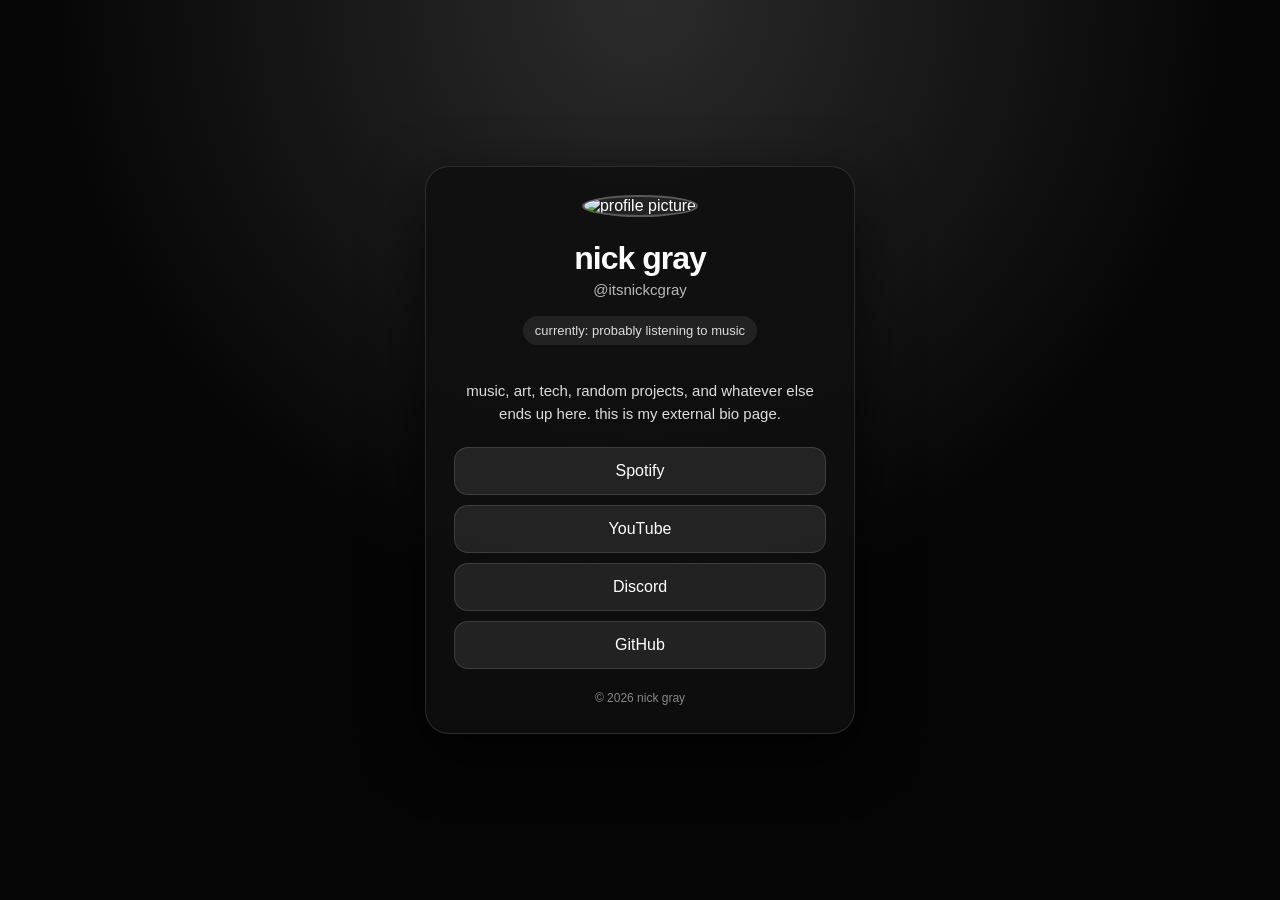
==== index.html @ 5db3a303 "Create index.html" ====
<!DOCTYPE html>
<html lang="en">
<head>
  <meta charset="UTF-8" />
  <meta name="viewport" content="width=device-width, initial-scale=1.0" />
  <title>itsnickcgray</title>

  <style>
    * { box-sizing: border-box; }

    body {
      margin: 0;
      min-height: 100vh;
      font-family: Arial, sans-serif;
      background: radial-gradient(circle at top, #2b2b2b, #050505 55%);
      color: white;
      display: flex;
      align-items: center;
      justify-content: center;
      padding: 25px;
    }

    .card {
      width: 100%;
      max-width: 430px;
      background: rgba(15, 15, 15, 0.88);
      border: 1px solid rgba(255, 255, 255, 0.12);
      border-radius: 24px;
      padding: 28px;
      text-align: center;
      box-shadow: 0 20px 60px rgba(0, 0, 0, 0.65);
    }

    .pfp {
      width: 105px;
      height: 105px;
      border-radius: 50%;
      object-fit: cover;
      border: 2px solid rgba(255, 255, 255, 0.25);
      background: #222;
      margin-bottom: 15px;
    }

    h1 {
      margin: 8px 0 4px;
      font-size: 32px;
      letter-spacing: -1px;
    }

    .tag {
      color: #b8b8b8;
      font-size: 15px;
      margin-bottom: 18px;
    }

    .status {
      display: inline-block;
      padding: 7px 12px;
      border-radius: 999px;
      background: rgba(255, 255, 255, 0.08);
      color: #dcdcdc;
      font-size: 13px;
      margin-bottom: 20px;
    }

    .bio {
      color: #dddddd;
      font-size: 15px;
      line-height: 1.5;
      margin-bottom: 22px;
    }

    .links a {
      display: block;
      color: white;
      text-decoration: none;
      background: rgba(255, 255, 255, 0.09);
      border: 1px solid rgba(255, 255, 255, 0.12);
      padding: 14px;
      border-radius: 14px;
      margin: 10px 0;
      transition: 0.2s;
    }

    .links a:hover {
      background: rgba(255, 255, 255, 0.18);
      transform: translateY(-2px);
    }

    .footer {
      margin-top: 22px;
      font-size: 12px;
      color: #888;
    }
  </style>
</head>

<body>
  <div class="card">
    <img class="pfp" src="https://via.placeholder.com/150" alt="profile picture">

    <h1>nick gray</h1>
    <div class="tag">@itsnickcgray</div>

    <div class="status">currently: probably listening to music</div>

    <p class="bio">
      music, art, tech, random projects, and whatever else ends up here.
      this is my external bio page.
    </p>

    <div class="links">
      <a href="https://open.spotify.com/user/31q6rpsnu2qx6yanzpqq4ww66qey?si=dc41fab4042048b3" target="_blank">Spotify</a>
      <a href="https://youtube.com/@npcnick" target="_blank">YouTube</a>
      <a href="https://discord.com/users/1437574047742427176" target="_blank">Discord</a>
      <a href="https://github.com/itsnickcgray" target="_blank">GitHub</a>
    </div>

    <div class="footer">
      © 2026 nick gray
    </div>
  </div>
</body>
</html>
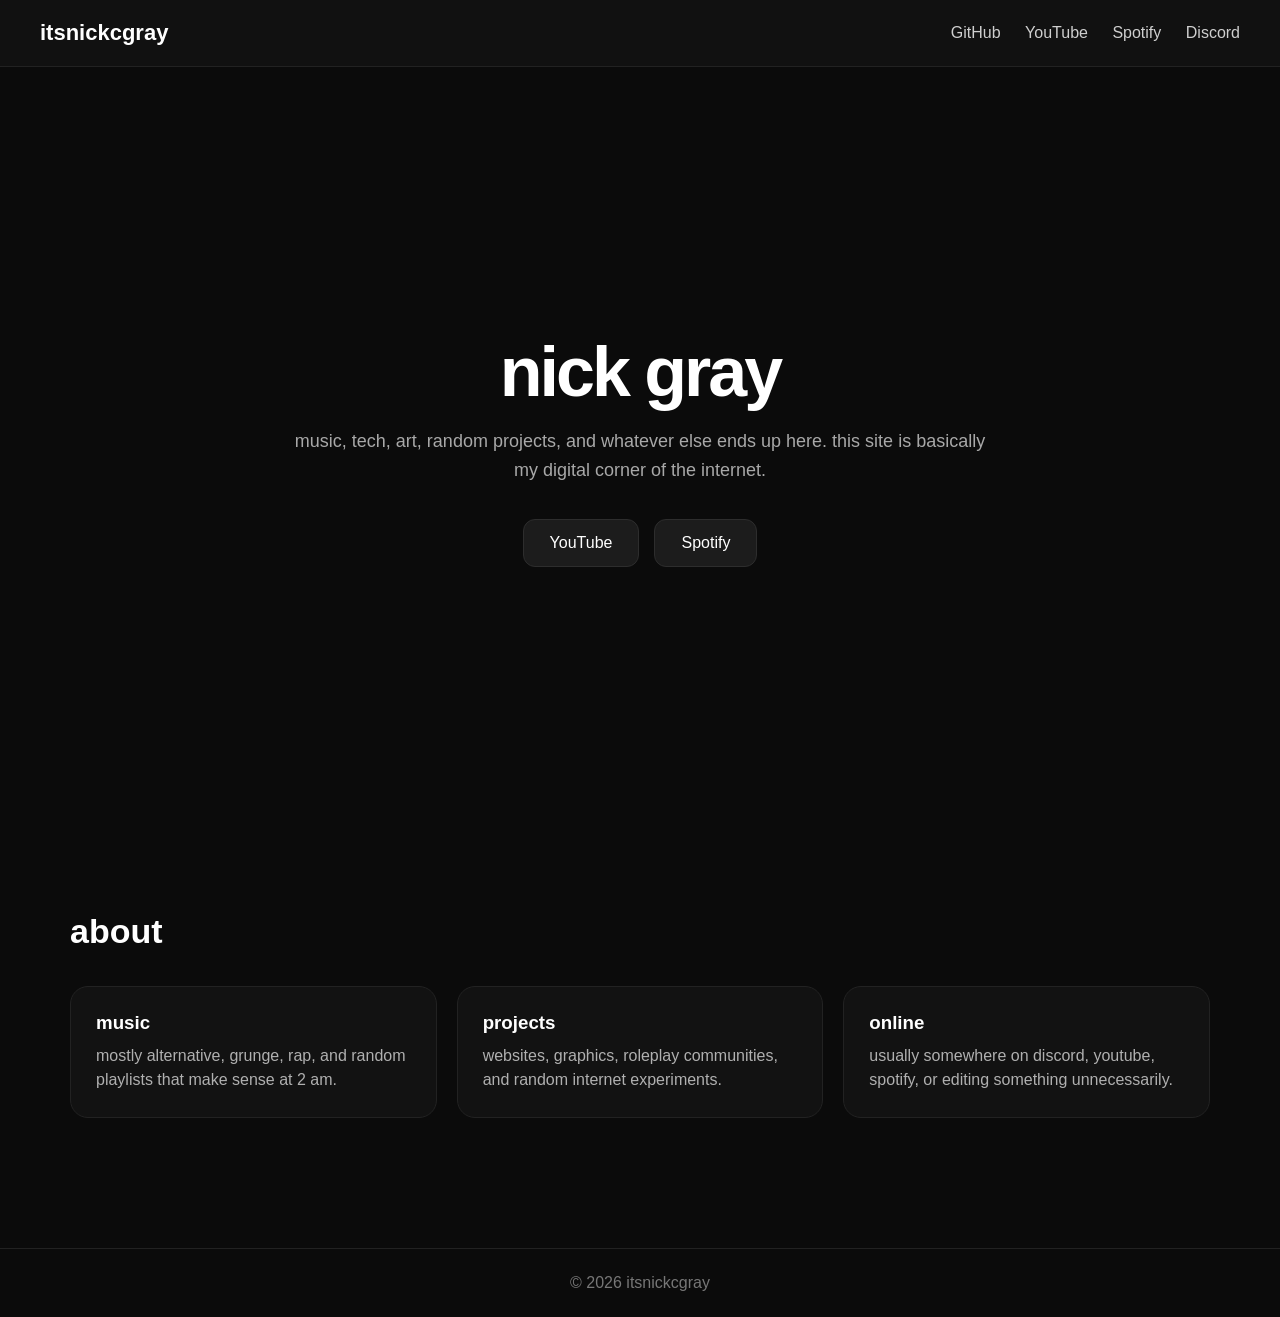
==== commit 731b4159: "Update index.html" ====
--- a/index.html
+++ b/index.html
@@ -1,124 +1,222 @@
 <!DOCTYPE html>
 <html lang="en">
 <head>
-  <meta charset="UTF-8" />
-  <meta name="viewport" content="width=device-width, initial-scale=1.0" />
+  <meta charset="UTF-8">
+  <meta name="viewport" content="width=device-width, initial-scale=1.0">
   <title>itsnickcgray</title>
 
   <style>
-    * { box-sizing: border-box; }
+    * {
+      margin: 0;
+      padding: 0;
+      box-sizing: border-box;
+    }
 
     body {
-      margin: 0;
-      min-height: 100vh;
       font-family: Arial, sans-serif;
-      background: radial-gradient(circle at top, #2b2b2b, #050505 55%);
+      background: #0b0b0b;
       color: white;
+    }
+
+    /* NAVBAR */
+
+    .navbar {
+      width: 100%;
+      padding: 20px 40px;
+      background: #111;
+      border-bottom: 1px solid #222;
+
       display: flex;
+      justify-content: space-between;
       align-items: center;
+    }
+
+    .logo {
+      font-size: 22px;
+      font-weight: bold;
+    }
+
+    .nav-links a {
+      color: #cfcfcf;
+      text-decoration: none;
+      margin-left: 20px;
+      transition: 0.2s;
+    }
+
+    .nav-links a:hover {
+      color: white;
+    }
+
+    /* HERO */
+
+    .hero {
+      min-height: 85vh;
+
+      display: flex;
+      flex-direction: column;
       justify-content: center;
+      align-items: center;
+
+      text-align: center;
+      padding: 40px;
+    }
+
+    .hero h1 {
+      font-size: 70px;
+      margin-bottom: 15px;
+      letter-spacing: -3px;
+    }
+
+    .hero p {
+      color: #a8a8a8;
+      max-width: 700px;
+      line-height: 1.6;
+      font-size: 18px;
+      margin-bottom: 35px;
+    }
+
+    .buttons {
+      display: flex;
+      gap: 15px;
+      flex-wrap: wrap;
+      justify-content: center;
+    }
+
+    .btn {
+      padding: 14px 26px;
+      border-radius: 12px;
+      text-decoration: none;
+      color: white;
+      background: #1c1c1c;
+      border: 1px solid #2d2d2d;
+      transition: 0.2s;
+    }
+
+    .btn:hover {
+      background: #2b2b2b;
+      transform: translateY(-2px);
+    }
+
+    /* SECTION */
+
+    .section {
+      padding: 80px 30px;
+      max-width: 1200px;
+      margin: auto;
+    }
+
+    .section-title {
+      font-size: 34px;
+      margin-bottom: 35px;
+    }
+
+    .cards {
+      display: grid;
+      grid-template-columns: repeat(auto-fit, minmax(250px, 1fr));
+      gap: 20px;
+    }
+
+    .card {
+      background: #121212;
+      border: 1px solid #222;
+      border-radius: 18px;
       padding: 25px;
-    }
-
-    .card {
-      width: 100%;
-      max-width: 430px;
-      background: rgba(15, 15, 15, 0.88);
-      border: 1px solid rgba(255, 255, 255, 0.12);
-      border-radius: 24px;
-      padding: 28px;
+      transition: 0.2s;
+    }
+
+    .card:hover {
+      transform: translateY(-4px);
+      border-color: #3a3a3a;
+    }
+
+    .card h3 {
+      margin-bottom: 10px;
+    }
+
+    .card p {
+      color: #b0b0b0;
+      line-height: 1.5;
+    }
+
+    /* FOOTER */
+
+    footer {
+      border-top: 1px solid #222;
+      padding: 25px;
       text-align: center;
-      box-shadow: 0 20px 60px rgba(0, 0, 0, 0.65);
-    }
-
-    .pfp {
-      width: 105px;
-      height: 105px;
-      border-radius: 50%;
-      object-fit: cover;
-      border: 2px solid rgba(255, 255, 255, 0.25);
-      background: #222;
-      margin-bottom: 15px;
-    }
-
-    h1 {
-      margin: 8px 0 4px;
-      font-size: 32px;
-      letter-spacing: -1px;
-    }
-
-    .tag {
-      color: #b8b8b8;
-      font-size: 15px;
-      margin-bottom: 18px;
-    }
-
-    .status {
-      display: inline-block;
-      padding: 7px 12px;
-      border-radius: 999px;
-      background: rgba(255, 255, 255, 0.08);
-      color: #dcdcdc;
-      font-size: 13px;
-      margin-bottom: 20px;
-    }
-
-    .bio {
-      color: #dddddd;
-      font-size: 15px;
-      line-height: 1.5;
-      margin-bottom: 22px;
-    }
-
-    .links a {
-      display: block;
-      color: white;
-      text-decoration: none;
-      background: rgba(255, 255, 255, 0.09);
-      border: 1px solid rgba(255, 255, 255, 0.12);
-      padding: 14px;
-      border-radius: 14px;
-      margin: 10px 0;
-      transition: 0.2s;
-    }
-
-    .links a:hover {
-      background: rgba(255, 255, 255, 0.18);
-      transform: translateY(-2px);
-    }
-
-    .footer {
-      margin-top: 22px;
-      font-size: 12px;
-      color: #888;
+      color: #777;
+      margin-top: 50px;
     }
   </style>
 </head>
 
 <body>
-  <div class="card">
-    <img class="pfp" src="https://via.placeholder.com/150" alt="profile picture">
-
-    <h1>nick gray</h1>
-    <div class="tag">@itsnickcgray</div>
-
-    <div class="status">currently: probably listening to music</div>
-
-    <p class="bio">
-      music, art, tech, random projects, and whatever else ends up here.
-      this is my external bio page.
-    </p>
-
-    <div class="links">
-      <a href="https://open.spotify.com/user/31q6rpsnu2qx6yanzpqq4ww66qey?si=dc41fab4042048b3" target="_blank">Spotify</a>
-      <a href="https://youtube.com/@npcnick" target="_blank">YouTube</a>
-      <a href="https://discord.com/users/1437574047742427176" target="_blank">Discord</a>
-      <a href="https://github.com/itsnickcgray" target="_blank">GitHub</a>
-    </div>
-
-    <div class="footer">
-      © 2026 nick gray
+
+  <!-- NAVBAR -->
+
+  <div class="navbar">
+    <div class="logo">itsnickcgray</div>
+
+    <div class="nav-links">
+      <a href="https://github.com/itsnickcgray">GitHub</a>
+      <a href="https://youtube.com/@npcnick">YouTube</a>
+      <a href="https://open.spotify.com/user/31q6rpsnu2qx6yanzpqq4ww66qey?si=dc41fab4042048b3">Spotify</a>
+      <a href="https://discord.com/users/1437574047742427176">Discord</a>
     </div>
   </div>
+
+  <!-- HERO -->
+
+  <section class="hero">
+    <h1>nick gray</h1>
+
+    <p>
+      music, tech, art, random projects, and whatever else ends up here.
+      this site is basically my digital corner of the internet.
+    </p>
+
+    <div class="buttons">
+      <a class="btn" href="https://youtube.com/@npcnick">YouTube</a>
+      <a class="btn" href="https://open.spotify.com/user/31q6rpsnu2qx6yanzpqq4ww66qey?si=dc41fab4042048b3">Spotify</a>
+    </div>
+  </section>
+
+  <!-- ABOUT SECTION -->
+
+  <section class="section">
+    <h2 class="section-title">about</h2>
+
+    <div class="cards">
+
+      <div class="card">
+        <h3>music</h3>
+        <p>
+          mostly alternative, grunge, rap, and random playlists that make sense at 2 am.
+        </p>
+      </div>
+
+      <div class="card">
+        <h3>projects</h3>
+        <p>
+          websites, graphics, roleplay communities, and random internet experiments.
+        </p>
+      </div>
+
+      <div class="card">
+        <h3>online</h3>
+        <p>
+          usually somewhere on discord, youtube, spotify, or editing something unnecessarily.
+        </p>
+      </div>
+
+    </div>
+  </section>
+
+  <!-- FOOTER -->
+
+  <footer>
+    © 2026 itsnickcgray
+  </footer>
+
 </body>
 </html>
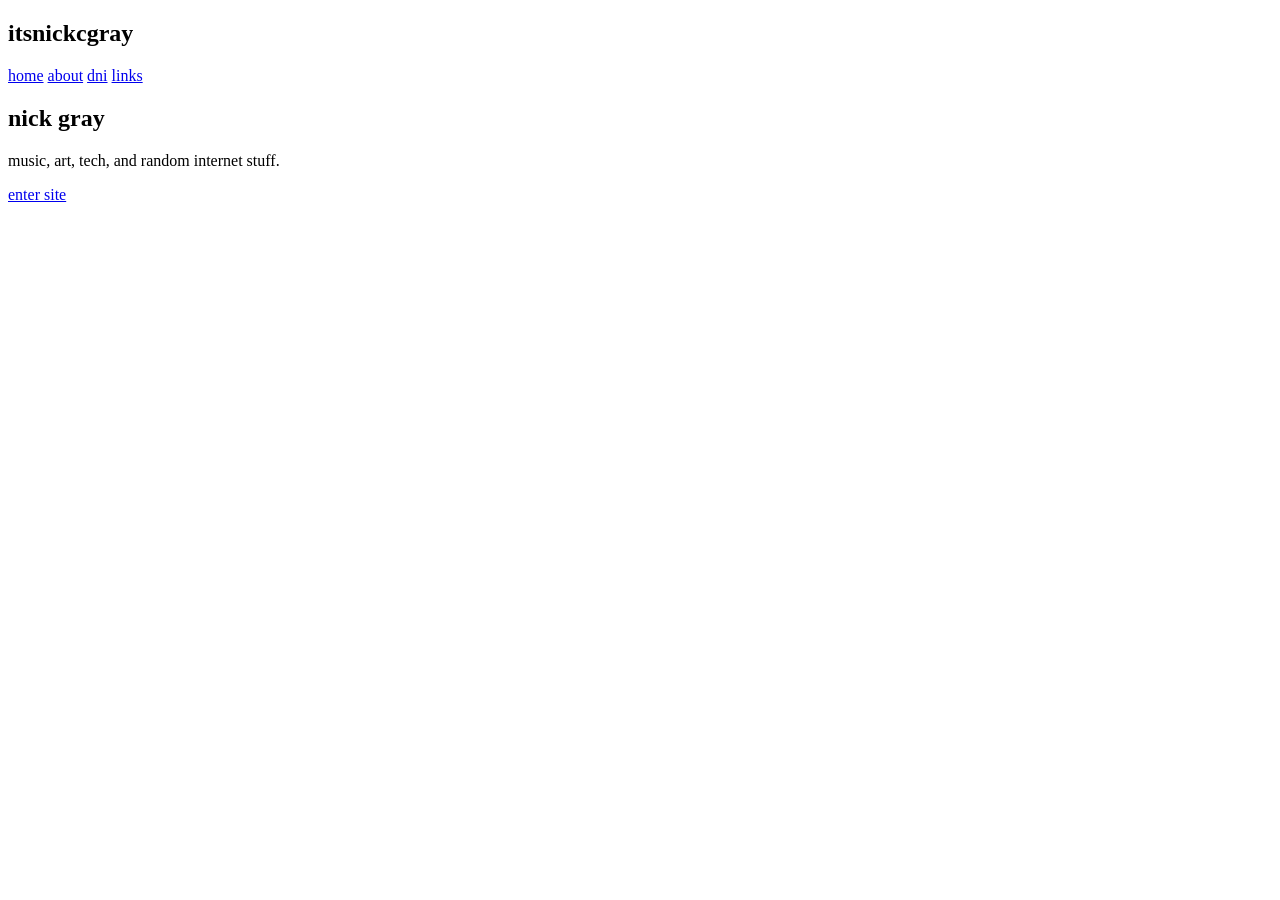
==== commit 519d4bf2: "Update index.html" ====
--- a/index.html
+++ b/index.html
@@ -1,222 +1,26 @@
 <!DOCTYPE html>
-<html lang="en">
+<html>
 <head>
-  <meta charset="UTF-8">
-  <meta name="viewport" content="width=device-width, initial-scale=1.0">
   <title>itsnickcgray</title>
-
-  <style>
-    * {
-      margin: 0;
-      padding: 0;
-      box-sizing: border-box;
-    }
-
-    body {
-      font-family: Arial, sans-serif;
-      background: #0b0b0b;
-      color: white;
-    }
-
-    /* NAVBAR */
-
-    .navbar {
-      width: 100%;
-      padding: 20px 40px;
-      background: #111;
-      border-bottom: 1px solid #222;
-
-      display: flex;
-      justify-content: space-between;
-      align-items: center;
-    }
-
-    .logo {
-      font-size: 22px;
-      font-weight: bold;
-    }
-
-    .nav-links a {
-      color: #cfcfcf;
-      text-decoration: none;
-      margin-left: 20px;
-      transition: 0.2s;
-    }
-
-    .nav-links a:hover {
-      color: white;
-    }
-
-    /* HERO */
-
-    .hero {
-      min-height: 85vh;
-
-      display: flex;
-      flex-direction: column;
-      justify-content: center;
-      align-items: center;
-
-      text-align: center;
-      padding: 40px;
-    }
-
-    .hero h1 {
-      font-size: 70px;
-      margin-bottom: 15px;
-      letter-spacing: -3px;
-    }
-
-    .hero p {
-      color: #a8a8a8;
-      max-width: 700px;
-      line-height: 1.6;
-      font-size: 18px;
-      margin-bottom: 35px;
-    }
-
-    .buttons {
-      display: flex;
-      gap: 15px;
-      flex-wrap: wrap;
-      justify-content: center;
-    }
-
-    .btn {
-      padding: 14px 26px;
-      border-radius: 12px;
-      text-decoration: none;
-      color: white;
-      background: #1c1c1c;
-      border: 1px solid #2d2d2d;
-      transition: 0.2s;
-    }
-
-    .btn:hover {
-      background: #2b2b2b;
-      transform: translateY(-2px);
-    }
-
-    /* SECTION */
-
-    .section {
-      padding: 80px 30px;
-      max-width: 1200px;
-      margin: auto;
-    }
-
-    .section-title {
-      font-size: 34px;
-      margin-bottom: 35px;
-    }
-
-    .cards {
-      display: grid;
-      grid-template-columns: repeat(auto-fit, minmax(250px, 1fr));
-      gap: 20px;
-    }
-
-    .card {
-      background: #121212;
-      border: 1px solid #222;
-      border-radius: 18px;
-      padding: 25px;
-      transition: 0.2s;
-    }
-
-    .card:hover {
-      transform: translateY(-4px);
-      border-color: #3a3a3a;
-    }
-
-    .card h3 {
-      margin-bottom: 10px;
-    }
-
-    .card p {
-      color: #b0b0b0;
-      line-height: 1.5;
-    }
-
-    /* FOOTER */
-
-    footer {
-      border-top: 1px solid #222;
-      padding: 25px;
-      text-align: center;
-      color: #777;
-      margin-top: 50px;
-    }
-  </style>
+  <link rel="stylesheet" href="style.css">
 </head>
-
 <body>
 
-  <!-- NAVBAR -->
+<nav>
+  <h2>itsnickcgray</h2>
+  <div>
+    <a href="index.html">home</a>
+    <a href="about.html">about</a>
+    <a href="dni.html">dni</a>
+    <a href="links.html">links</a>
+  </div>
+</nav>
 
-  <div class="navbar">
-    <div class="logo">itsnickcgray</div>
-
-    <div class="nav-links">
-      <a href="https://github.com/itsnickcgray">GitHub</a>
-      <a href="https://youtube.com/@npcnick">YouTube</a>
-      <a href="https://open.spotify.com/user/31q6rpsnu2qx6yanzpqq4ww66qey?si=dc41fab4042048b3">Spotify</a>
-      <a href="https://discord.com/users/1437574047742427176">Discord</a>
-    </div>
-  </div>
-
-  <!-- HERO -->
-
-  <section class="hero">
-    <h1>nick gray</h1>
-
-    <p>
-      music, tech, art, random projects, and whatever else ends up here.
-      this site is basically my digital corner of the internet.
-    </p>
-
-    <div class="buttons">
-      <a class="btn" href="https://youtube.com/@npcnick">YouTube</a>
-      <a class="btn" href="https://open.spotify.com/user/31q6rpsnu2qx6yanzpqq4ww66qey?si=dc41fab4042048b3">Spotify</a>
-    </div>
-  </section>
-
-  <!-- ABOUT SECTION -->
-
-  <section class="section">
-    <h2 class="section-title">about</h2>
-
-    <div class="cards">
-
-      <div class="card">
-        <h3>music</h3>
-        <p>
-          mostly alternative, grunge, rap, and random playlists that make sense at 2 am.
-        </p>
-      </div>
-
-      <div class="card">
-        <h3>projects</h3>
-        <p>
-          websites, graphics, roleplay communities, and random internet experiments.
-        </p>
-      </div>
-
-      <div class="card">
-        <h3>online</h3>
-        <p>
-          usually somewhere on discord, youtube, spotify, or editing something unnecessarily.
-        </p>
-      </div>
-
-    </div>
-  </section>
-
-  <!-- FOOTER -->
-
-  <footer>
-    © 2026 itsnickcgray
-  </footer>
+<section class="hero">
+  <h1>nick gray</h1>
+  <p>music, art, tech, and random internet stuff.</p>
+  <a class="button" href="about.html">enter site</a>
+</section>
 
 </body>
 </html>
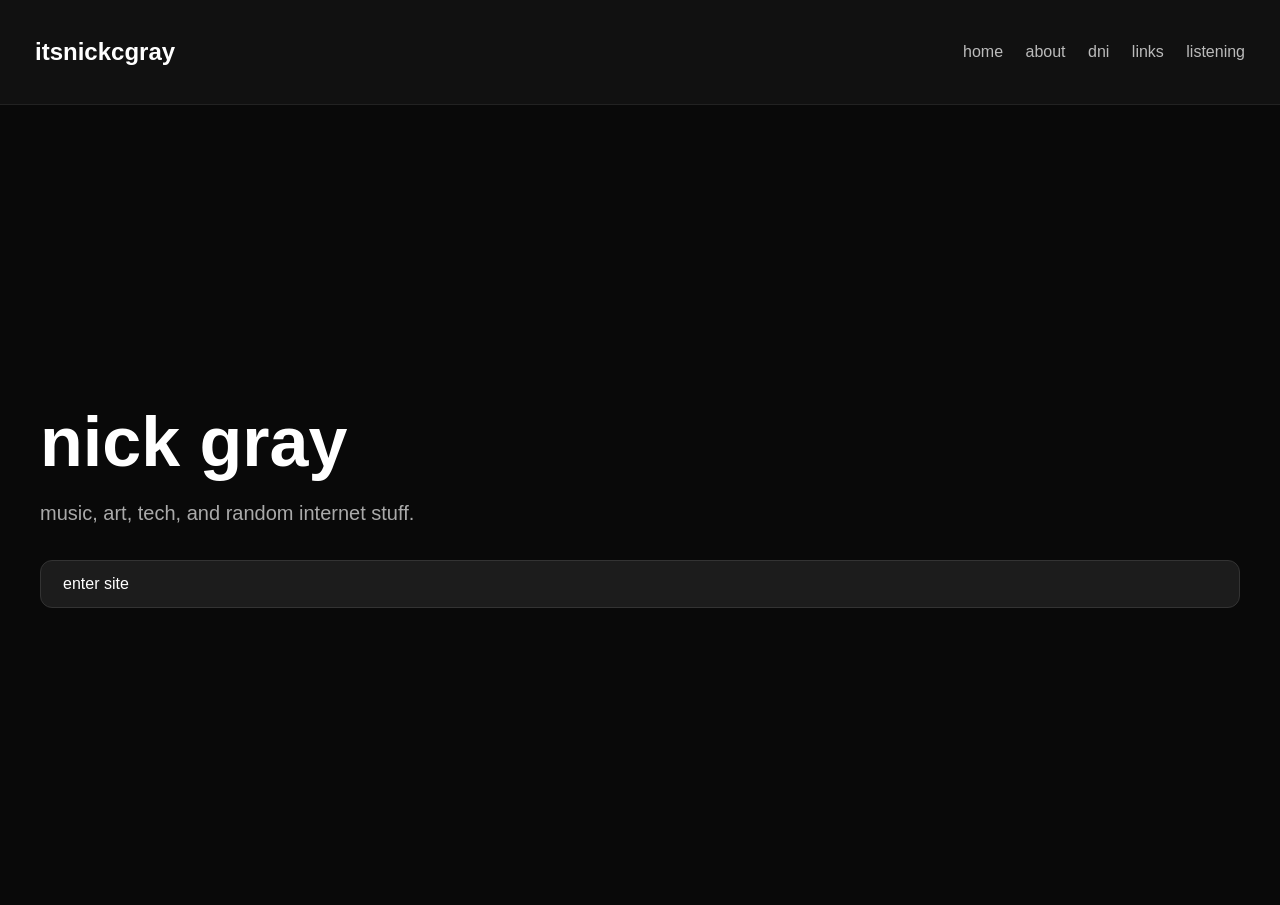
==== commit 6cd3a008: "Update index.html" ====
--- a/index.html
+++ b/index.html
@@ -13,6 +13,7 @@
     <a href="about.html">about</a>
     <a href="dni.html">dni</a>
     <a href="links.html">links</a>
+    <a href="listening.html">listening</a>
   </div>
 </nav>
 
--- a/style.css
+++ b/style.css
@@ -0,0 +1,77 @@
+body {
+  margin: 0;
+  font-family: Arial, sans-serif;
+  background: #090909;
+  color: white;
+}
+
+nav {
+  display: flex;
+  justify-content: space-between;
+  align-items: center;
+  background: #111;
+  padding: 18px 35px;
+  border-bottom: 1px solid #222;
+}
+
+nav a {
+  color: #bbb;
+  text-decoration: none;
+  margin-left: 18px;
+}
+
+nav a:hover {
+  color: white;
+}
+
+.hero {
+  min-height: 80vh;
+  display: flex;
+  flex-direction: column;
+  justify-content: center;
+  padding: 40px;
+}
+
+.hero h1 {
+  font-size: 70px;
+  margin: 0;
+}
+
+.hero p {
+  color: #aaa;
+  font-size: 20px;
+}
+
+.page {
+  max-width: 850px;
+  margin: 70px auto;
+  padding: 30px;
+}
+
+.card {
+  background: #121212;
+  border: 1px solid #252525;
+  border-radius: 18px;
+  padding: 25px;
+  margin: 18px 0;
+}
+
+.button, .link-button {
+  display: inline-block;
+  background: #1c1c1c;
+  border: 1px solid #333;
+  color: white;
+  text-decoration: none;
+  padding: 14px 22px;
+  border-radius: 12px;
+  margin-top: 15px;
+}
+
+.link-button {
+  display: block;
+  margin: 12px 0;
+}
+
+.button:hover, .link-button:hover {
+  background: #2b2b2b;
+}
